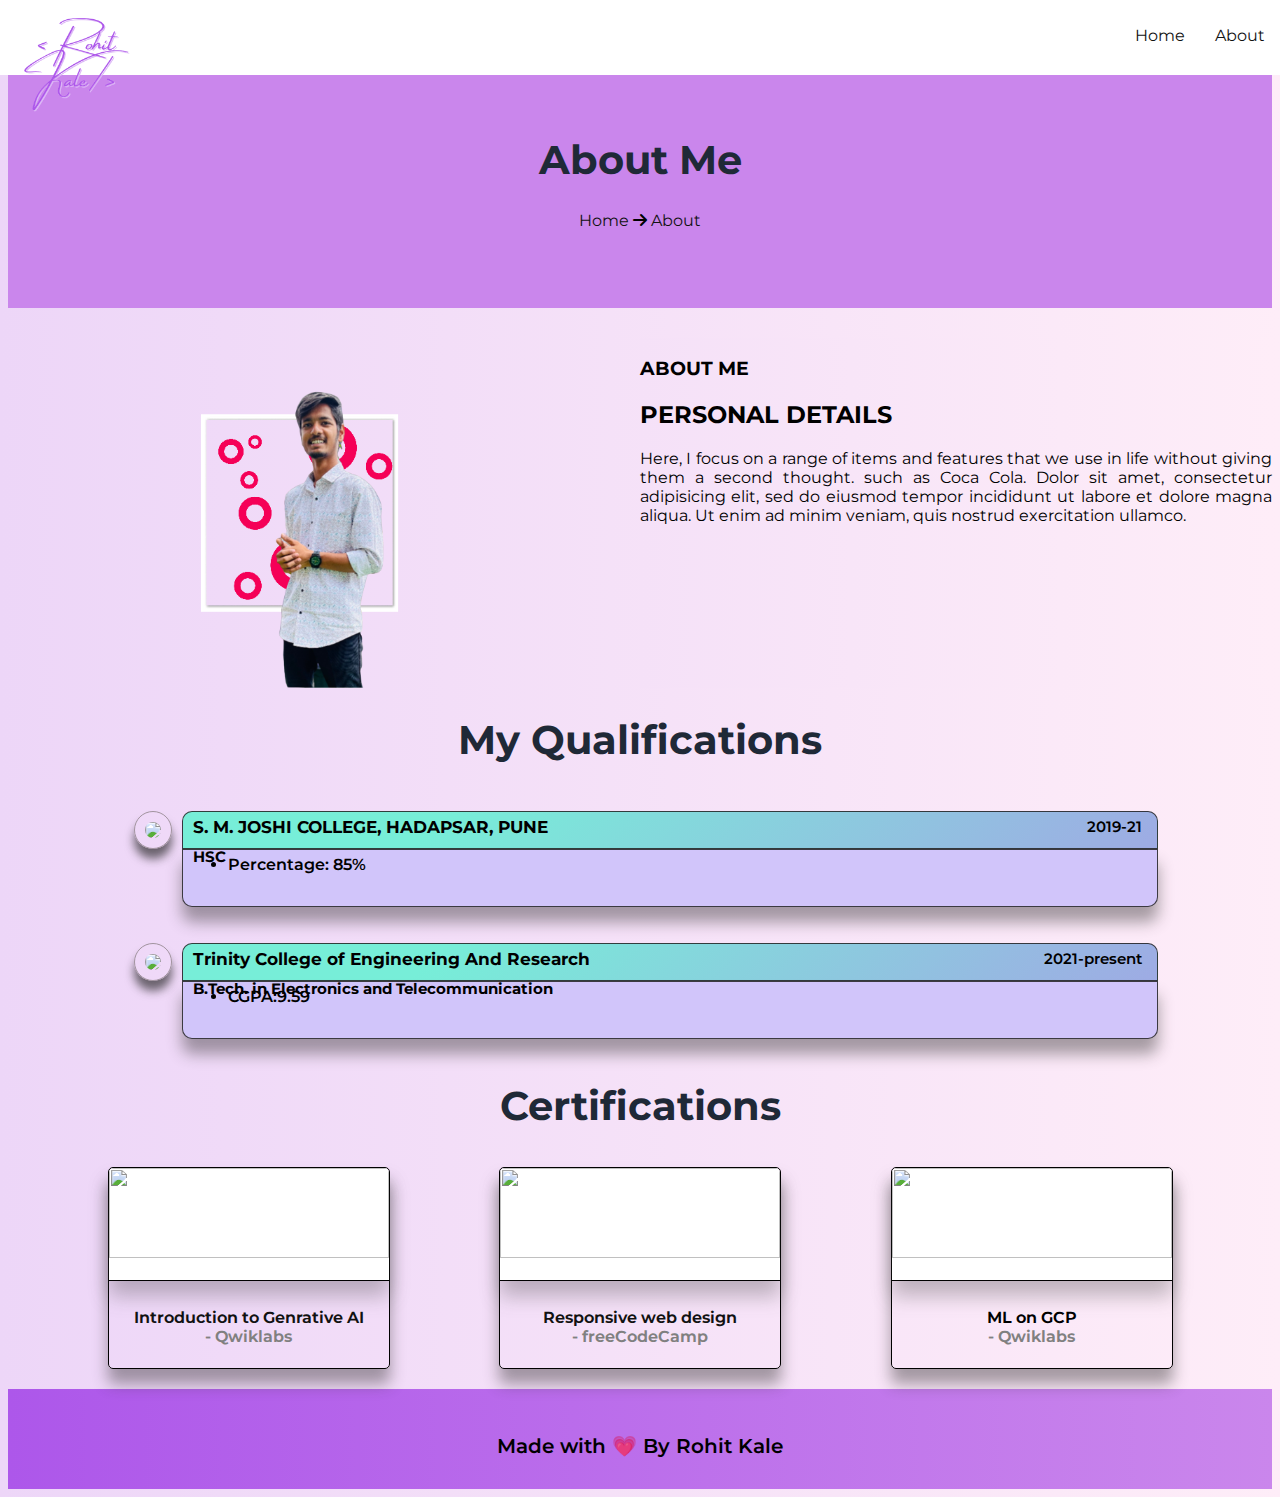
==== about.html @ 49537ce4 "Add files via upload" ====
<!DOCTYPE html>
<html lang="en">
  <head>
    <meta charset="UTF-8" />
    <meta name="viewport" content="width=device-width, initial-scale=1.0" />
    <title>Rohit's Portfolio</title>
    <link rel="icon" href="https://image.similarpng.com/very-thumbnail/2021/09/Letter-R-logo-design-on-transparent-background-PNG.png" type="image/x-icon">

    <link rel="preconnect" href="https://fonts.googleapis.com" />
    <link rel="preconnect" href="https://fonts.gstatic.com" crossorigin />
    <link
      href="https://fonts.googleapis.com/css2?family=Poppins&display=swap"
      rel="stylesheet" />
    <link
      rel="stylesheet"
      href="https://cdnjs.cloudflare.com/ajax/libs/font-awesome/6.4.0/css/all.min.css" />

    <link rel="stylesheet" href="style.css" />
  </head>
  <body>
    <!-- Header Section -->
    <header>
      <div class="header">
        <a href="index.html">
          <img
            src="./assets/r-logo.png"
            class="logo" />
        </a>
        <ul class="nav">
          <li><a href="index.html">Home</a></li>
          <li><a href="about.html">About</a></li>
        </ul>
      </div>
    </header>
    <div class="intro">
      <div class="intro-h">
        <h1>About Me</h1>
        <p><a href="index.html">Home</a> <i class="fa fa-arrow-right"></i> <a href="about.html">About</a></p>
      </div>
    </div>
    <div class="personal">
      <div class="personal-pic">
        <img
          src="./assets/profile-pic.png" />
      </div>
      <div class="personal-info">
        <h3>ABOUT ME</h3>
        <h2>PERSONAL DETAILS</h2>
        <p>
          Here, I focus on a range of items and features that we use in life
          without giving them a second thought. such as Coca Cola. Dolor sit
          amet, consectetur adipisicing elit, sed do eiusmod tempor incididunt
          ut labore et dolore magna aliqua. Ut enim ad minim veniam, quis
          nostrud exercitation ullamco.
        </p>
      </div>
    </div>
    <div>
      <h1>My Qualifications</h1>
    </div>
    <div class="qualifications">
      <div class="edu-card">
        <div class="edu-logo">
          <img src="https://www.adscientificindex.com/logos/7423.jpg" />
        </div>
        <div class="edu-info">
          <div class="edu-head">
            <div class="title">
              S. M. JOSHI COLLEGE, HADAPSAR, PUNE
              <div style="font-size: 15px; font-weight: 600">2019-21</div>
            </div>
            <div class="subtitle">HSC</div>
          </div>
          <div class="edu-body">
            <ul>
              <li>Percentage: 85%</li>
            </ul>
          </div>
        </div>
      </div>
      <div class="edu-card">
        <div class="edu-logo">
          <img src="https://www.static-contents.youth4work.com/university/Documents/Colleges/collegeLogo/20221227164526.png?v=20221227164526" />
        </div>
        <div class="edu-info">
          <div class="edu-head">
            <div class="title">
              Trinity College of Engineering And Research
              <div style="font-size: 15px; font-weight: 600">2021-present</div>
            </div>
            <div class="subtitle">B.Tech. in Electronics and Telecommunication</div>
          </div>
          <div class="edu-body">
            <ul>
              <li>CGPA:9.59 </li>
            </ul>
          </div>
        </div>
      </div>
    </div>
    <div>
      <h1>Certifications</h1>
    <div class="cert">
      <a href="https://www.cloudskillsboost.google/public_profiles/b71031a9-3e96-4424-bee5-2b98de821874/badges/4841608" target="_blank">
      <div class="cert-card">
        <div class="cert-logo">
          <img src="https://logos-world.net/wp-content/uploads/2021/02/Google-Cloud-Logo-700x394.png"/>
          </div>
          <div class="cert-info">
            <div class="cert-name">Introduction to Genrative AI</div>
            <div class="cert-own">- Qwiklabs </div>
            </div>
          </div>
          </a>
          <a href="https://freecodecamp.org/certification/Rohit_Kale/responsive-web-design" target="_blank">
        <div class="cert-card">
          <div class="cert-logo">
            <img src="https://upload.wikimedia.org/wikipedia/commons/3/39/FreeCodeCamp_logo.png"/>
            </div>
            <div class="cert-info">
              <div class="cert-name">Responsive web design</div>
              <div class="cert-own">- freeCodeCamp </div>
              </div>
          </div>
          </a>
          <div class="cert-card">
            <div class="cert-logo">
              <img src="https://encrypted-tbn0.gstatic.com/images?q=tbn:ANd9GcS0T3eibhqQejif3rdkT6DTaOpjTJy9QE5BejGqPcM2DSRSbkej4GP1fxR6nwmfQZRvlCI&usqp=CAU"/>
              </div>
              <div class="cert-info">
                <div class="cert-name">ML on GCP</div>
                <div class="cert-own">- Qwiklabs </div>
                </div>
            </div>
    </div>
    <footer>
      <p>Made with &#128151 By Rohit Kale</p>
    </footer>
  </body>
</html>
---- style.css ----
/* Import fonts */
@import url('https://fonts.googleapis.com/css2?family=Righteous&display=swap');
@import url('https://fonts.googleapis.com/css2?family=Lato:wght@300&display=swap');
@import url('https://fonts.googleapis.com/css2?family=Great+Vibes&family=League+Spartan&family=Montserrat:wght@300;400;500;600;700&display=swap');

*{
 font-family: 'Great Vibes', cursive;
font-family: 'League Spartan', sans-serif;
font-family: 'Montserrat', sans-serif;
}
/* Body */
body {
  background: linear-gradient(to right, #edd6f8, #feedf8);
}

/* Header */
.header {
  background-color: #fff;
  height: 75px;
  width: 100%;
  display: flex;
  position: fixed;
  z-index: 2;
  top: 0;
  left: 0;
}
/* Logo  */
.logo {
  height: 150px;
  font-size: 45px;
  margin-top: -15px;
}

/* Navigation */
.nav {
  margin-left: auto;
  display: flex;
  list-style: none;
  color: black;
  font-family: 'League Spartan', sans-serif;
}

.nav li {
  margin: 10px 15px;
}
#menu-toggle{
  display: none;
}

/* Responsive navigation for small screens */
@media (max-width: 768px) {
  .nav li {
    display: none;
  }
  #menu-toggle{
    display: inline;
  }
}


/* About section styles */
.about {
  background-color: #fff;
  height: 800px;
  display: flex;
  flex-direction: row;
}

/* Info section styles */
.info {
  flex: 1;
  display: flex;
  flex-direction: column;
  justify-content: center;
  align-items: center;
  background: linear-gradient(to right, #edd6f8, #feedf8);
}

.info h3 {
  color: #1f2937;
  font-weight: 600;
}

.info h1 {
  color: #1f2937;
  font-size: 48px;
  font-weight: 700;
  margin: 0 0 20px;
}

.info p {
  color: #1f2937;
  font-size: 18px;
  margin: 0;
}

/* Picture section styles */
.pic {
  height: 100%;
  width: 40%;
  background-color: #feedf8;
  display: flex;
  justify-content: center;
  align-items: center;
}

.pic img {
  width: 100%;
  align-self: center;
  filter: drop-shadow(0 15px 10px rgba(54, 52, 52, 0.3));
  
}

/* Responsive layout for the About section */
@media (max-width: 768px) {
  .about {
    flex-direction: column;
  }

  .pic {
    width: 100%;
  height: auto; 
  padding: 10px; 
  text-align: center; 
  align-items: center; 
  justify-content: center;
  background-color: #feedf8;
  box-sizing: border-box; 
  overflow: hidden;
  display: flex;
}

  .info {
    width: 100%;
    height: 100%;
    padding-top: 60px;
    align-items: flex-start;
  }
}

/* Skill card styles */
.skill-logo {
  width: 100%;
  border-radius: 25px;
  opacity: 0.8;
  filter: drop-shadow(0 10px 10px rgba(35, 35, 35, 0.652));
}

.card {
  width: 250px;
  box-shadow: 5px #1f2937;
}

/* Skills section styles */
.skill {
  display: flex;
  justify-content: space-evenly;
  flex-wrap: wrap;
}

h1 {
  color: #1f2937;
  font-size: 48px;
  font-weight: 700;
  text-align: center;
}

.card h3 {
  font-family: 'Righteous', sans-serif;
  text-align: center;
  font-weight: 700;
  color: #1f2937;
  font-size: 24px;
}

/* Card hover effect */
.card:hover h3 {
  color: #ca86ec;
  transition: all 0.5s ease-in-out;
}

.skill-logo:hover {
  opacity: 1;
  transition: all 0.5s ease-in-out;
  padding-top: 5px;
}

/* Project card styles */
.project {
  display: flex;
  justify-content: space-around;
  align-items: center;
  flex-wrap: wrap;
}

.p-card {
  position: relative;
  width: 350px;
  padding: 10px;
  margin: 10px;
}

/* Project logo styles */
.p-logo {
  width: 100%;
  height: 100%;
  border-radius: 25px;
  position: relative;
  box-shadow: 0 15px 15px rgba(0, 0, 0, 0.3); 
}

.p-card h3 {
  font-family: 'Righteous', sans-serif;
  text-align: center;
  font-weight: 700;
  color: #1f2937;
  font-size: 24px;
}

/* Card hover effect for project logos */
.p-card:hover .p-logo {
  filter: blur(2px); 
}

/* Contact section styles */
.contact {
  display: flex;
  margin-top: 10px;
}

/* Address and form sections */
.add {
  width: 30%;
  height: 650px;
  background-color: #ca86ec;
  padding: 50px 0;
  margin-right: 5px;
}

.form {
  height: 650px;
  width: 70%;
  background-color: #e6d0f0;
  padding: 50px 0;
}

/* Heading styles */
h1 {
  font-size: 40px;
}

/* Paragraph styles */
.add p {
  font-size: 20px;
}

/* Icon styles */
.icon {
  display: flex;
  margin: 20px;
  font-size: 20px;
  padding: 10px;
  border: 1px solid black;
  border-radius: 50%;
}

/* Span styles */
.add span {
  font-weight: 800;
}

/* Responsive layout for contact section */
@media (max-width: 768px) {
  .contact {
    flex-direction: column-reverse;
  }
  .add {
    flex-direction: column;
    width: 100%;
    border: none;
  }
  .form {
    flex-direction: column;
    width: 100%;
  }
}

/* Form container styles */
.form-container {
  width: 80%; /* Adjust the width as needed */
  margin: 0 auto;
}

/* Row styles */
.row {
  display: flex;
  justify-content: space-between;
}

/* Form group styles */
.form-group {
  margin-bottom: 15px;
}

/* Label styles */
label {
  display: block;
  font-weight: bold;
  color: #121212;
  opacity: 0.8;
  padding: 10px;
}

/* Input and textarea styles */
input,textarea {
  width: 100%;
  border: none;
  border-bottom: 1px solid black;
  border-radius: 4px;
  background: none;
  outline: none;
}
/* Button styles */
button {
  background:linear-gradient(to right,#faa7b8,#ca86ec) ;
  color: #fff;
  font-weight: 500;
  padding: 10px 20px;
  border: none;
  border-radius: 25px;
  cursor: pointer;
  margin: 20px 0;
}

/* Button hover effect */
button:hover {
  box-shadow: 5px 5px 20px rgba(240, 101, 177, 0.577);
}

/* Social media icon styles */
.social {
  margin-top: 10px;
  display: flex;
}

.social a {
  text-decoration: none;
}
#linkedin{
  color: #0072b1;
}
#instagram{
  color:#d62976;
}
#github{
  color:black;
}
#discord{
  color:#738adb
}
.social .icon:hover{
  background-color:#fff
}

/* Footer styles */
footer {
  width: 100%;
  height: 100px;
  background:linear-gradient(to right, #ad57ea, #ca86ec) ;
  margin-top: -10px;
}

/* Footer text styles */
footer p {
  text-align: center;
  font-size: 20px;
  padding-top: 45px;
  font-weight: 600;
}

/* Header shadow effect on scroll */
.header.shadow {
  box-shadow: 0 15px 5px rgba(0, 0, 0, 0.1); 
}

.overlay-image {
  position: absolute;
  top: 30%;
  left: 39%;
  width: 25%;
  height: 25%;
  z-index: 1; 
  opacity: 0;
}
.p-card:hover .overlay-image{
  opacity: 1;
}
.intro{
  height: 300px;
  width: 100%;
  background-color: #CA86EC;
 text-align: center;
 left: 0%;
 top: 0%;
 position: relative;
 overflow: auto;
}
.intro-h{
  justify-content: center;
  align-self: start;
  padding-top: 100px;
}
.personal{
  height:350px;
  display: flex;
  margin-top: 30px;
}
.personal-pic{
  height: 100%;
  width: 50%;
  background-color:linear-gradient(to right, #edd6f8, #feedf8);
}
.personal-info{
  height: 100%;
  width: 50%;
  background:linear-gradient(to right, #F5E1F8, #feedf8);
  text-align: justify;
  justify-content:center ;
}
.personal-pic img{
  display: flex;
  height: 100%;
  margin: 0 auto;
  justify-content: space-evenly;
}
@media (max-width: 768px) {
  .personal {
    flex-direction: column;
   position: relative;
   box-sizing: border-box; 
   margin-bottom: 260px;
  }
}
@media (max-width: 768px) {
  .personal-pic ,.personal-info {
    height: 100%;
    width: 100%;
  }
}
.edu-card{
  display: flex;
  background-color: linear-gradient(to right, #F5E1F8, #feedf8);;
  margin: 10px;
  width: 80%;
  border-radius: 10px;
  padding: 10px;
}
.edu-info{
  width: 100%;
}
.edu-logo{
  margin-bottom: 15px;
}

.edu-card img{
  width: 200px;
  height: auto;
  border-radius: 50%;
  padding: 10px;
  box-shadow: 0 10px 10px rgba(35, 35, 35, 0.652); 
  border: 0.1px solid rgba(149, 137, 145, 0.87);
}
.edu-head{
  height: 40%;
  width: 100%;
  background-color: #9eabe4;
background-image: linear-gradient(315deg, #9eabe4 0%, #77eed8 74%);

  border-top-left-radius: 10px; 
  border-top-right-radius: 10px;
  margin-left: 10px;
  border: 0.2px solid rgba(38, 37, 37, 0.87);
}
.title{
  display: flex;
  justify-content: space-between;
  align-items: center;
  flex-wrap: wrap;
  padding: 5px 15px 5px 10px;
  font-size: 17px;
  font-weight: 700;
}
.subtitle{
  display: flex;
  justify-content: space-between;
  padding: 5px 15px 5px 10px;
  font-size: 15px;
  font-weight: 700;
}
.qualifications{
  display: flex;
  flex-direction: column;
  justify-content: center;
  align-items: center;
}

.edu-body{
  width: 100%;
height: 60%;
  background-color: #D1C5FA;
  border-bottom-left-radius: 10px; 
  border-bottom-right-radius: 10px;
  margin-left: 10px;
  box-shadow: 0 15px 15px rgba(54, 52, 52, 0.441); 
  border: 0.2px solid rgba(38, 37, 37, 0.87);
}
.edu-body ul{
  margin: 5px;
  align-items: center;
  font-weight: 600;
}
@media (max-width: 768px) {
  .edu-card{
   flex-direction: column;
   align-items: center;
   
  }
}
@media (max-width: 768px) {
  .edu-card img{
    display: flex;
   width: 200px;
   
  }
}
@media (max-width: 768px) {
  .edu-info{
   width: 100%;
  }
}
@media (max-width: 768px) {
  .edu-head, .edu-body{
   width: 100%;
   margin: 0;
  }
}

.cert-card{
  height: 200px;
  width: 280px;
  border: 1px solid black;
  border-radius: 5px;
  margin: 10px;
  box-shadow: 0 15px 15px rgba(54, 52, 52, 0.441); 
  display: flex;
  flex-direction: column;
}
.cert-card img{
  height: 80%;
  width: 100%;
  border-top-left-radius: 5px; 
  border-top-right-radius: 5px;
  background-color: #fff;
  border-bottom: 1px solid black;
  filter: drop-shadow(0 15px 10px rgba(54, 52, 52, 0.3));
 
}
.cert{
  display: flex;
  justify-content: space-evenly;
  flex-wrap: wrap;
}
.cert-info{
  text-align: center;
  height: 30%;
  width: 100%;
}
.cert-logo{
  text-align: center;
  height: 70%;
  width: 100%;
}
.cert-name{
 font-weight: 650;
}
.cert-own{
  font-weight: 650;
  color: grey;
 }
a{
  text-decoration: none;
  color: #121212;
 }

li a:hover{
  color: #ca86ec;
}

.sider{
  padding-top : 60px;
  display: flex;
  background-color: #fff;
  display: none;
  transition: max-height 0.3s ease; 
  position: fixed;
  width: 100%;
  z-index: 1;
}
.sider ul li{
  flex-direction: column;
  padding-top: 20px;
 
}

#menu-toggle:hover .sider{
  display: flex;
}
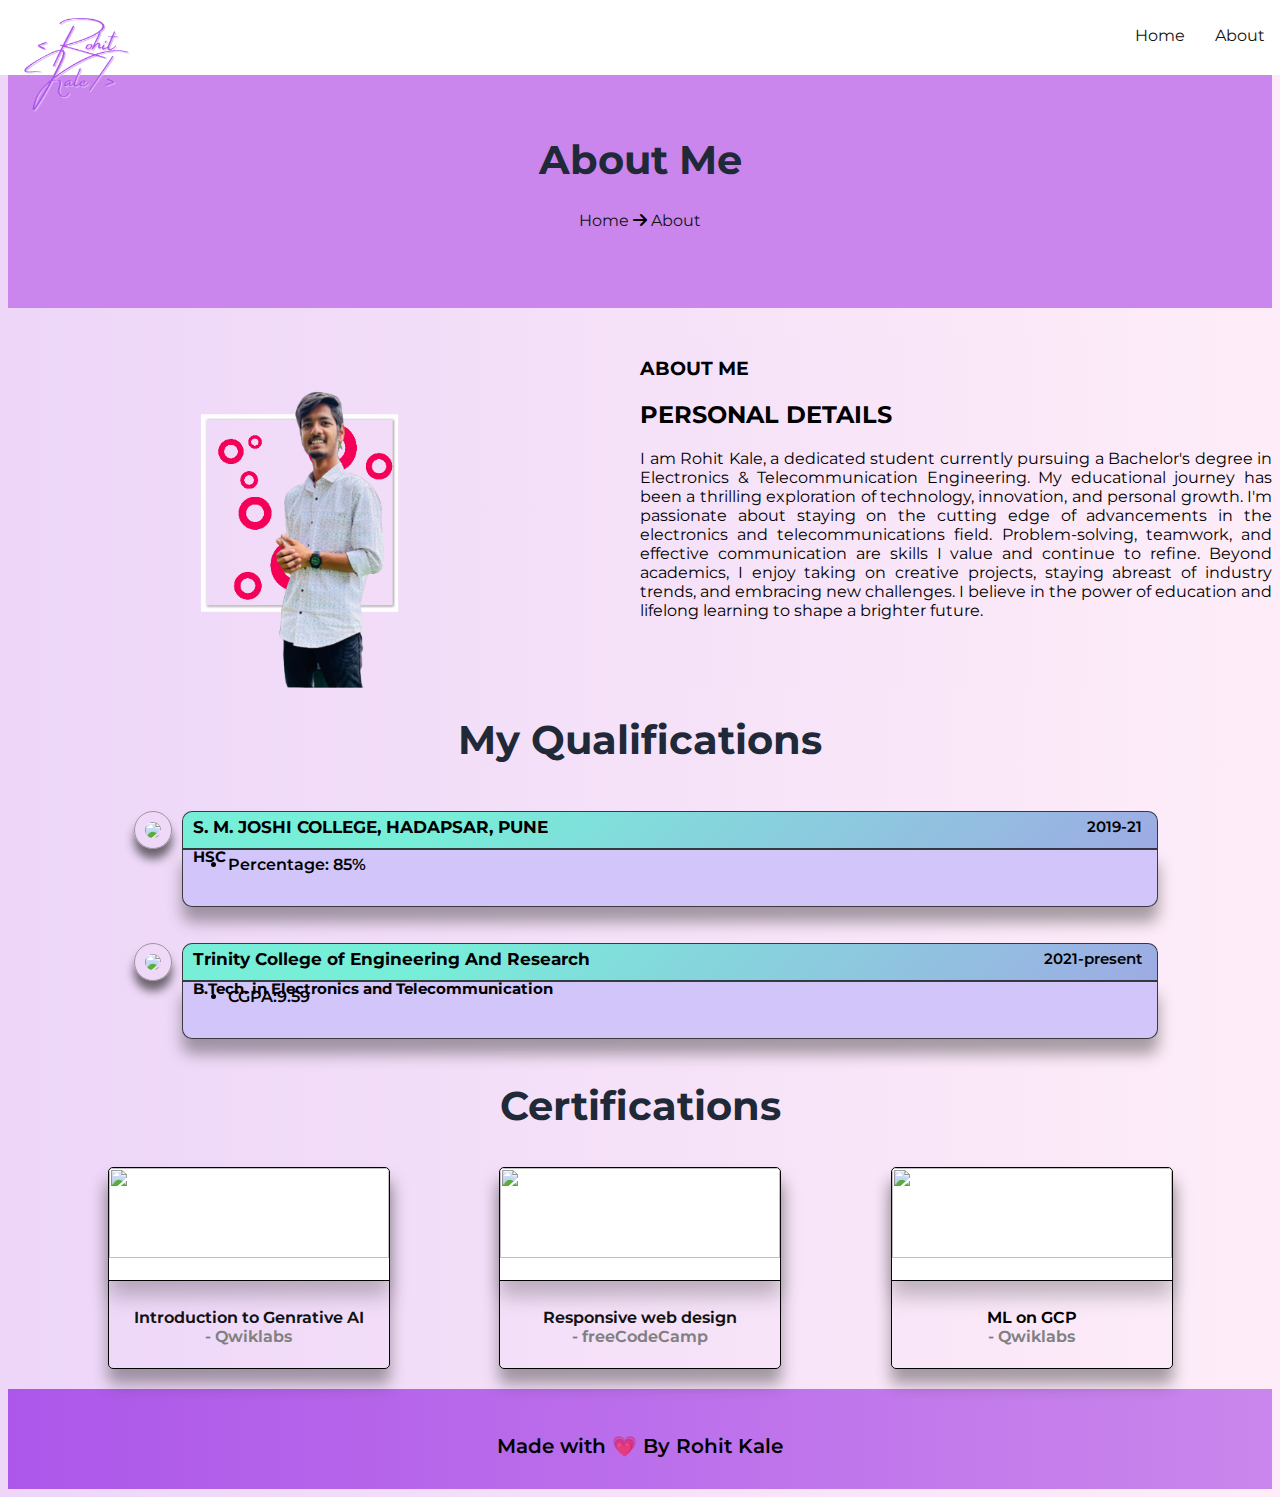
==== commit 5de00dd5: "Update about.html" ====
--- a/about.html
+++ b/about.html
@@ -1,140 +1,141 @@
 <!DOCTYPE html>
 <html lang="en">
-  <head>
-    <meta charset="UTF-8" />
-    <meta name="viewport" content="width=device-width, initial-scale=1.0" />
-    <title>Rohit's Portfolio</title>
-    <link rel="icon" href="https://image.similarpng.com/very-thumbnail/2021/09/Letter-R-logo-design-on-transparent-background-PNG.png" type="image/x-icon">
 
-    <link rel="preconnect" href="https://fonts.googleapis.com" />
-    <link rel="preconnect" href="https://fonts.gstatic.com" crossorigin />
-    <link
-      href="https://fonts.googleapis.com/css2?family=Poppins&display=swap"
-      rel="stylesheet" />
-    <link
-      rel="stylesheet"
-      href="https://cdnjs.cloudflare.com/ajax/libs/font-awesome/6.4.0/css/all.min.css" />
+<head>
+  <meta charset="UTF-8" />
+  <meta name="viewport" content="width=device-width, initial-scale=1.0" />
+  <title>Rohit's Portfolio</title>
+  <link rel="icon"
+    href="https://image.similarpng.com/very-thumbnail/2021/09/Letter-R-logo-design-on-transparent-background-PNG.png"
+    type="image/x-icon">
 
-    <link rel="stylesheet" href="style.css" />
-  </head>
-  <body>
-    <!-- Header Section -->
-    <header>
-      <div class="header">
-        <a href="index.html">
-          <img
-            src="./assets/r-logo.png"
-            class="logo" />
-        </a>
-        <ul class="nav">
-          <li><a href="index.html">Home</a></li>
-          <li><a href="about.html">About</a></li>
-        </ul>
+  <link rel="preconnect" href="https://fonts.googleapis.com" />
+  <link rel="preconnect" href="https://fonts.gstatic.com" crossorigin />
+  <link href="https://fonts.googleapis.com/css2?family=Poppins&display=swap" rel="stylesheet" />
+  <link rel="stylesheet" href="https://cdnjs.cloudflare.com/ajax/libs/font-awesome/6.4.0/css/all.min.css" />
+
+  <link rel="stylesheet" href="style.css" />
+</head>
+
+<body>
+  <!-- Header Section -->
+  <header>
+    <div class="header">
+      <a href="index.html">
+        <img src="./assets/r-logo.png" class="logo" />
+      </a>
+      <ul class="nav">
+        <li><a href="index.html">Home</a></li>
+        <li><a href="about.html">About</a></li>
+      </ul>
+    </div>
+  </header>
+  <div class="intro">
+    <div class="intro-h">
+      <h1>About Me</h1>
+      <p><a href="index.html">Home</a> <i class="fa fa-arrow-right"></i> <a href="about.html">About</a></p>
+    </div>
+  </div>
+  <div class="personal">
+    <div class="personal-pic">
+      <img src="./assets/profile-pic.png" />
+    </div>
+    <div class="personal-info">
+      <h3>ABOUT ME</h3>
+      <h2>PERSONAL DETAILS</h2>
+      <p>
+        I am Rohit Kale, a dedicated student currently pursuing a Bachelor's degree in Electronics & Telecommunication
+        Engineering. My educational journey has been a thrilling exploration of technology, innovation, and personal
+        growth. I'm passionate about staying on the cutting edge of advancements in the electronics and
+        telecommunications field. Problem-solving, teamwork, and effective communication are skills I value and continue
+        to refine. Beyond academics, I enjoy taking on creative projects, staying abreast of industry trends, and
+        embracing new challenges. I believe in the power of education and lifelong learning to shape a brighter future.
+      </p>
+    </div>
+  </div>
+  <div>
+    <h1>My Qualifications</h1>
+  </div>
+  <div class="qualifications">
+    <div class="edu-card">
+      <div class="edu-logo">
+        <img src="https://www.adscientificindex.com/logos/7423.jpg" />
       </div>
-    </header>
-    <div class="intro">
-      <div class="intro-h">
-        <h1>About Me</h1>
-        <p><a href="index.html">Home</a> <i class="fa fa-arrow-right"></i> <a href="about.html">About</a></p>
-      </div>
-    </div>
-    <div class="personal">
-      <div class="personal-pic">
-        <img
-          src="./assets/profile-pic.png" />
-      </div>
-      <div class="personal-info">
-        <h3>ABOUT ME</h3>
-        <h2>PERSONAL DETAILS</h2>
-        <p>
-          Here, I focus on a range of items and features that we use in life
-          without giving them a second thought. such as Coca Cola. Dolor sit
-          amet, consectetur adipisicing elit, sed do eiusmod tempor incididunt
-          ut labore et dolore magna aliqua. Ut enim ad minim veniam, quis
-          nostrud exercitation ullamco.
-        </p>
-      </div>
-    </div>
-    <div>
-      <h1>My Qualifications</h1>
-    </div>
-    <div class="qualifications">
-      <div class="edu-card">
-        <div class="edu-logo">
-          <img src="https://www.adscientificindex.com/logos/7423.jpg" />
+      <div class="edu-info">
+        <div class="edu-head">
+          <div class="title">
+            S. M. JOSHI COLLEGE, HADAPSAR, PUNE
+            <div style="font-size: 15px; font-weight: 600">2019-21</div>
+          </div>
+          <div class="subtitle">HSC</div>
         </div>
-        <div class="edu-info">
-          <div class="edu-head">
-            <div class="title">
-              S. M. JOSHI COLLEGE, HADAPSAR, PUNE
-              <div style="font-size: 15px; font-weight: 600">2019-21</div>
-            </div>
-            <div class="subtitle">HSC</div>
-          </div>
-          <div class="edu-body">
-            <ul>
-              <li>Percentage: 85%</li>
-            </ul>
-          </div>
-        </div>
-      </div>
-      <div class="edu-card">
-        <div class="edu-logo">
-          <img src="https://www.static-contents.youth4work.com/university/Documents/Colleges/collegeLogo/20221227164526.png?v=20221227164526" />
-        </div>
-        <div class="edu-info">
-          <div class="edu-head">
-            <div class="title">
-              Trinity College of Engineering And Research
-              <div style="font-size: 15px; font-weight: 600">2021-present</div>
-            </div>
-            <div class="subtitle">B.Tech. in Electronics and Telecommunication</div>
-          </div>
-          <div class="edu-body">
-            <ul>
-              <li>CGPA:9.59 </li>
-            </ul>
-          </div>
+        <div class="edu-body">
+          <ul>
+            <li>Percentage: 85%</li>
+          </ul>
         </div>
       </div>
     </div>
-    <div>
-      <h1>Certifications</h1>
+    <div class="edu-card">
+      <div class="edu-logo">
+        <img
+          src="https://www.static-contents.youth4work.com/university/Documents/Colleges/collegeLogo/20221227164526.png?v=20221227164526" />
+      </div>
+      <div class="edu-info">
+        <div class="edu-head">
+          <div class="title">
+            Trinity College of Engineering And Research
+            <div style="font-size: 15px; font-weight: 600">2021-present</div>
+          </div>
+          <div class="subtitle">B.Tech. in Electronics and Telecommunication</div>
+        </div>
+        <div class="edu-body">
+          <ul>
+            <li>CGPA:9.59 </li>
+          </ul>
+        </div>
+      </div>
+    </div>
+  </div>
+  <div>
+    <h1>Certifications</h1>
     <div class="cert">
-      <a href="https://www.cloudskillsboost.google/public_profiles/b71031a9-3e96-4424-bee5-2b98de821874/badges/4841608" target="_blank">
-      <div class="cert-card">
-        <div class="cert-logo">
-          <img src="https://logos-world.net/wp-content/uploads/2021/02/Google-Cloud-Logo-700x394.png"/>
+      <a href="https://www.cloudskillsboost.google/public_profiles/b71031a9-3e96-4424-bee5-2b98de821874/badges/4841608"
+        target="_blank">
+        <div class="cert-card">
+          <div class="cert-logo">
+            <img src="https://logos-world.net/wp-content/uploads/2021/02/Google-Cloud-Logo-700x394.png" />
           </div>
           <div class="cert-info">
             <div class="cert-name">Introduction to Genrative AI</div>
             <div class="cert-own">- Qwiklabs </div>
-            </div>
           </div>
-          </a>
-          <a href="https://freecodecamp.org/certification/Rohit_Kale/responsive-web-design" target="_blank">
+        </div>
+      </a>
+      <a href="https://freecodecamp.org/certification/Rohit_Kale/responsive-web-design" target="_blank">
         <div class="cert-card">
           <div class="cert-logo">
-            <img src="https://upload.wikimedia.org/wikipedia/commons/3/39/FreeCodeCamp_logo.png"/>
-            </div>
-            <div class="cert-info">
-              <div class="cert-name">Responsive web design</div>
-              <div class="cert-own">- freeCodeCamp </div>
-              </div>
+            <img src="https://upload.wikimedia.org/wikipedia/commons/3/39/FreeCodeCamp_logo.png" />
           </div>
-          </a>
-          <div class="cert-card">
-            <div class="cert-logo">
-              <img src="https://encrypted-tbn0.gstatic.com/images?q=tbn:ANd9GcS0T3eibhqQejif3rdkT6DTaOpjTJy9QE5BejGqPcM2DSRSbkej4GP1fxR6nwmfQZRvlCI&usqp=CAU"/>
-              </div>
-              <div class="cert-info">
-                <div class="cert-name">ML on GCP</div>
-                <div class="cert-own">- Qwiklabs </div>
-                </div>
-            </div>
+          <div class="cert-info">
+            <div class="cert-name">Responsive web design</div>
+            <div class="cert-own">- freeCodeCamp </div>
+          </div>
+        </div>
+      </a>
+      <div class="cert-card">
+        <div class="cert-logo">
+          <img src="https://logos-world.net/wp-content/uploads/2021/02/Google-Cloud-Logo-700x394.png" />
+        </div>
+        <div class="cert-info">
+          <div class="cert-name">ML on GCP</div>
+          <div class="cert-own">- Qwiklabs </div>
+        </div>
+      </div>
     </div>
     <footer>
       <p>Made with &#128151 By Rohit Kale</p>
     </footer>
-  </body>
+</body>
+
 </html>
--- a/style.css
+++ b/style.css
@@ -438,7 +438,7 @@
     flex-direction: column;
    position: relative;
    box-sizing: border-box; 
-   margin-bottom: 260px;
+   margin-bottom: 270px;
   }
 }
 @media (max-width: 768px) {
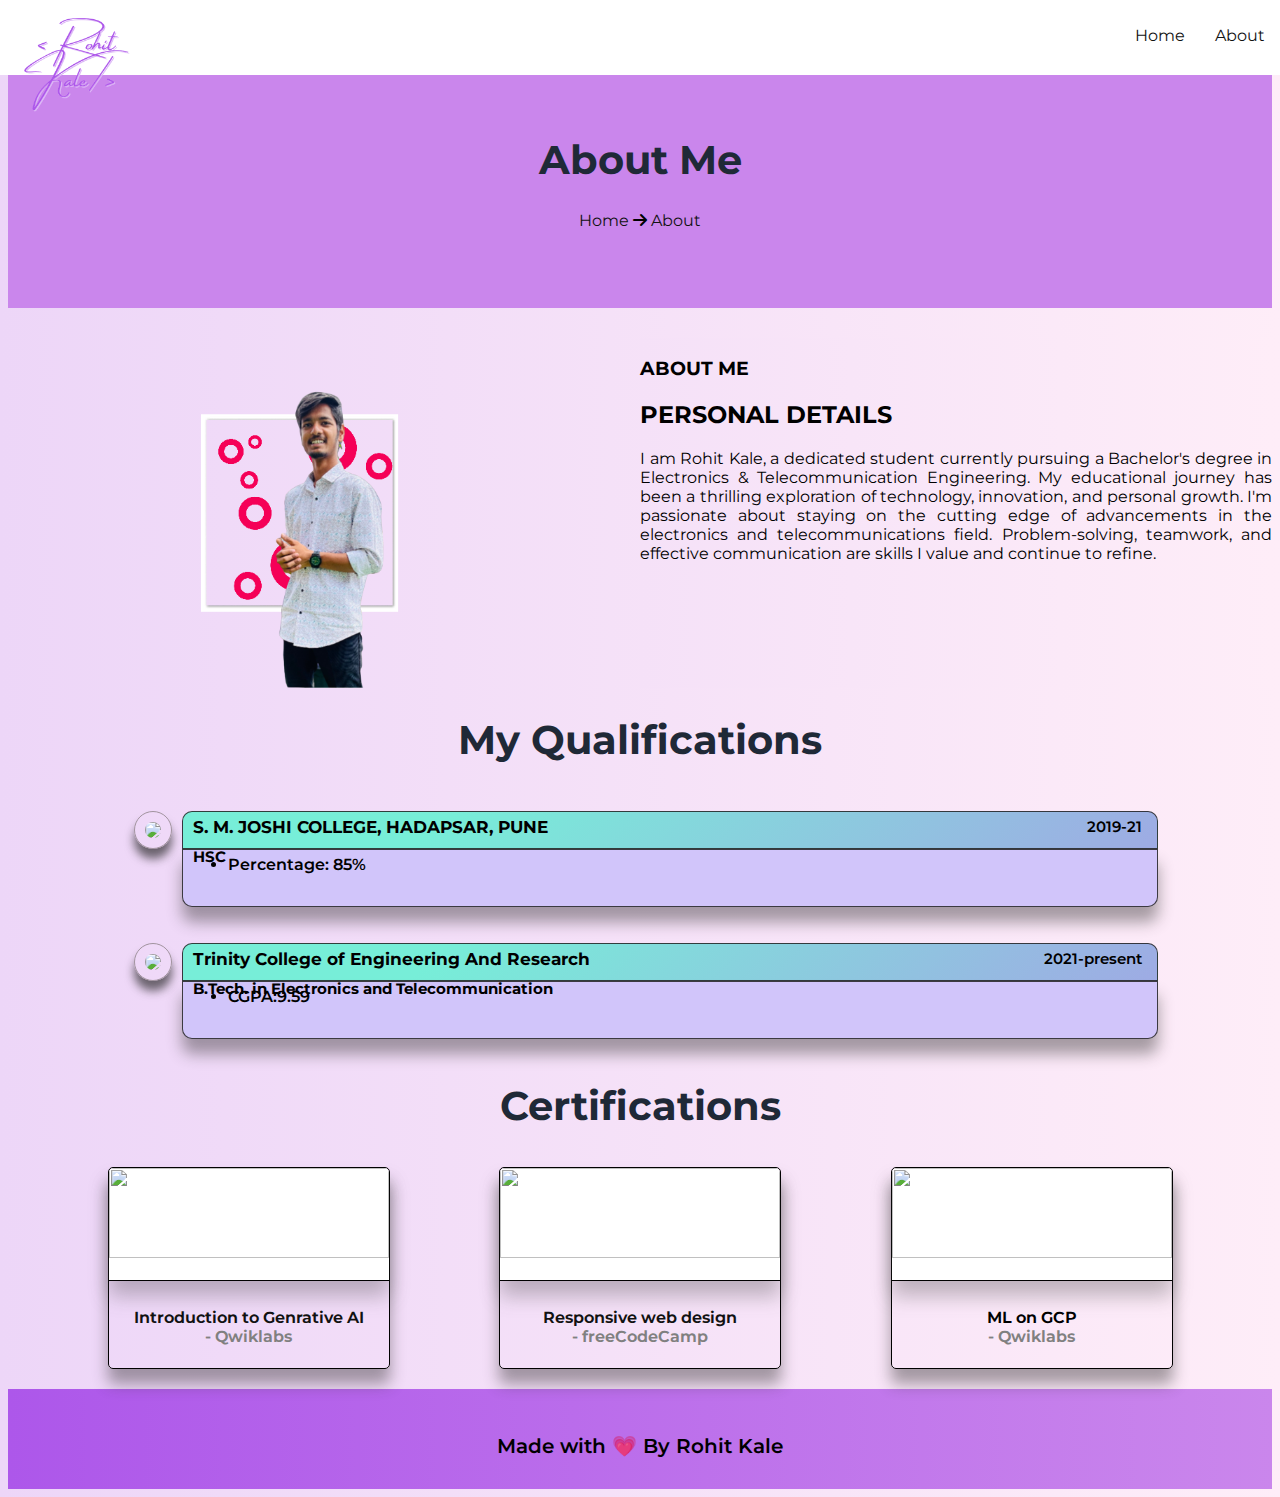
==== commit b226ce87: "Update about.html" ====
--- a/about.html
+++ b/about.html
@@ -48,8 +48,7 @@
         Engineering. My educational journey has been a thrilling exploration of technology, innovation, and personal
         growth. I'm passionate about staying on the cutting edge of advancements in the electronics and
         telecommunications field. Problem-solving, teamwork, and effective communication are skills I value and continue
-        to refine. Beyond academics, I enjoy taking on creative projects, staying abreast of industry trends, and
-        embracing new challenges. I believe in the power of education and lifelong learning to shape a brighter future.
+        to refine.
       </p>
     </div>
   </div>
--- a/style.css
+++ b/style.css
@@ -438,7 +438,7 @@
     flex-direction: column;
    position: relative;
    box-sizing: border-box; 
-   margin-bottom: 270px;
+   margin-bottom: 380px;
   }
 }
 @media (max-width: 768px) {
